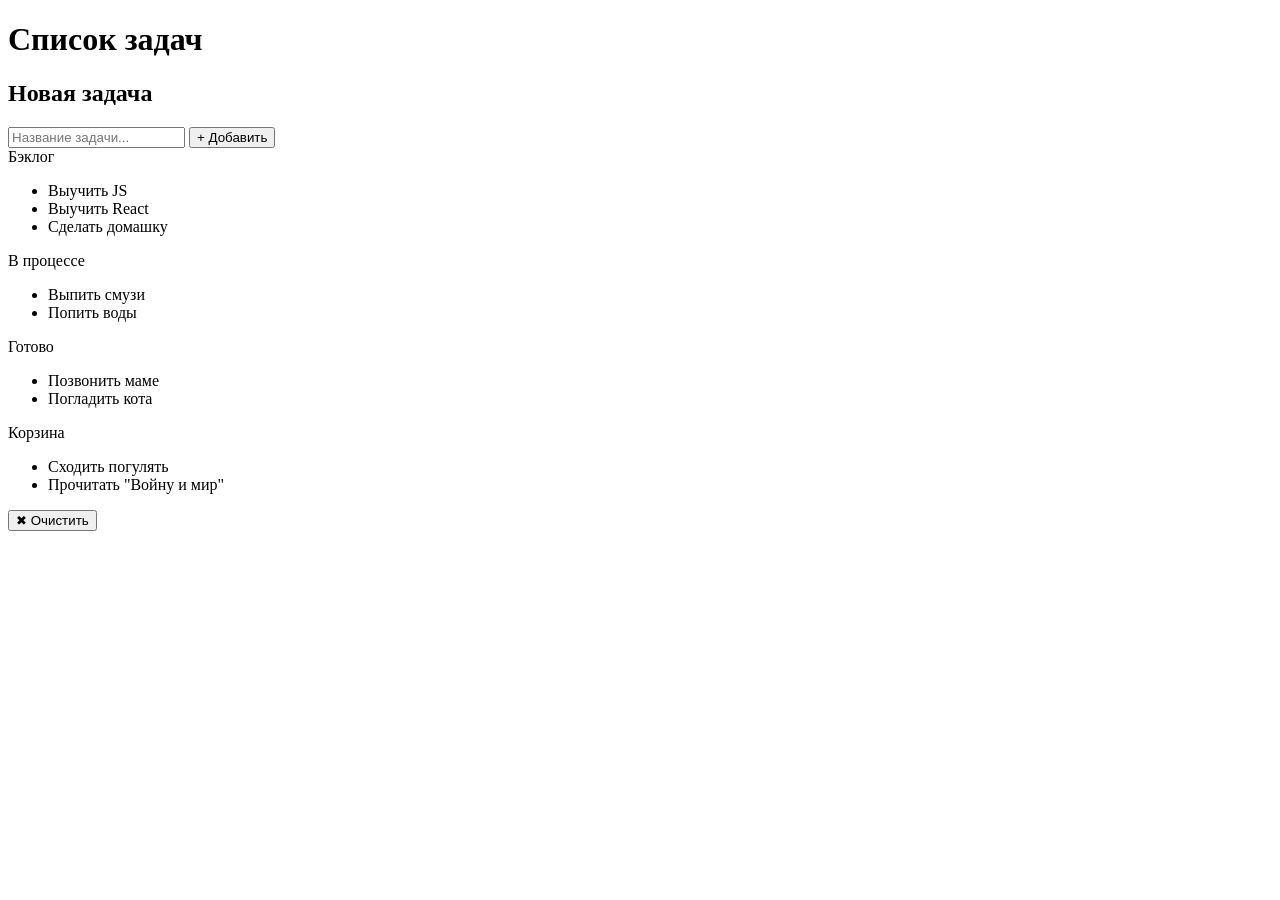
==== markup/index.html @ 329d95f0 "feat: scattered index across several files" ====
<!DOCTYPE html>
<html lang="ru">
<head>
    <meta charset="UTF-8">
    <meta name="viewport" content="width=device-width, initial-scale=1.0">
    <title>Список задач</title>
    <link rel="stylesheet" href="./styles/main.css">
</head>
<body>
    <header>
        <h1>Список задач</h1>
    </header>

    <section class="task-form">
        <h2>Новая задача</h2>
        <div class="input-container">
            <input type="text" placeholder="Название задачи...">
            <button id="add">+ Добавить</button>
        </div>
    </section>

    <section class="task-board">
        <div class="task-group">
            <div class="task-header backlog-header">Бэклог</div>
            <ul class="task-column backlog">
                <li>Выучить JS</li>
                <li>Выучить React</li>
                <li>Сделать домашку</li>
            </ul>
        </div>

        <div class="task-group">
            <div class="task-header process-header">В процессе</div>
            <ul class="task-column in-process">
                <li>Выпить смузи</li>
                <li>Попить воды</li>
            </ul>
        </div>

        <div class="task-group">
            <div class="task-header done-header">Готово</div>
            <ul class="task-column done">
                <li>Позвонить маме</li>
                <li>Погладить кота</li>
            </ul>
        </div>

        <div class="task-group">
            <div class="task-header trash-header">Корзина</div>
            <ul class="task-column trash">
                <li>Сходить погулять</li>
                <li>Прочитать "Войну и мир"</li>
            </ul>
            <button id="button">✖ Очистить</button>
        </div>
    </section>

    <script src="index.js" type="module"></script>
</body>
</html>
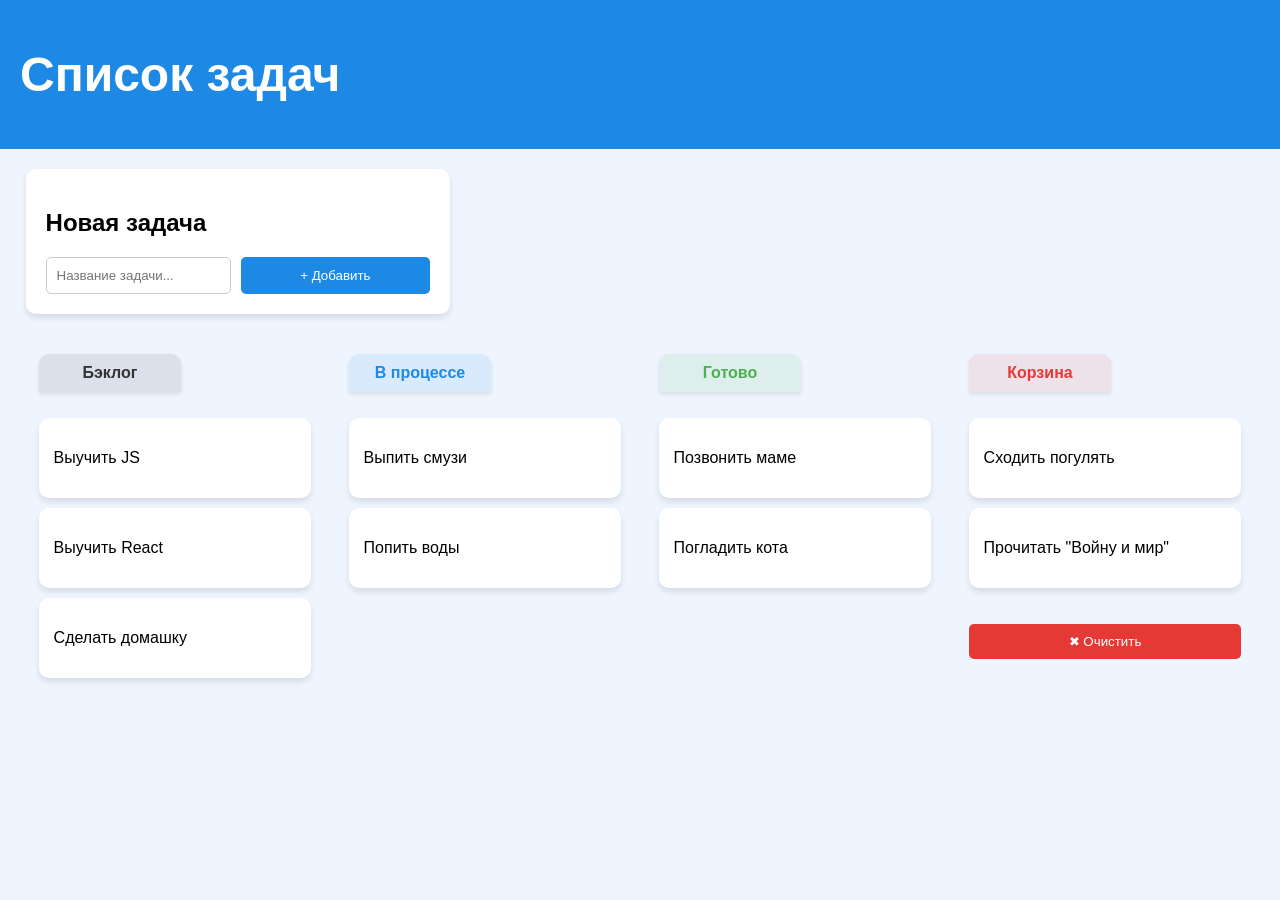
==== commit dbae1d4b: "feat: final version of thirdtask" ====
--- a/markup/index.html
+++ b/markup/index.html
@@ -4,7 +4,7 @@
     <meta charset="UTF-8">
     <meta name="viewport" content="width=device-width, initial-scale=1.0">
     <title>Список задач</title>
-    <link rel="stylesheet" href="./styles/main.css">
+    <link rel="stylesheet" href="../styles/main.css">
 </head>
 <body>
     <header>
--- a/styles/main.css
+++ b/styles/main.css
@@ -0,0 +1,111 @@
+body {
+    font-family: Arial, sans-serif;
+    background-color: #eef5ff;
+    margin: 0;
+    padding: 0;
+}
+
+header {
+    background-color: #1e88e5;
+    color: white;
+    text-align: left;
+    padding: 15px;
+    font-size: 1.5em;
+    padding-left: 20px;
+}
+
+.task-form {
+    background: white;
+    padding: 20px;
+    margin: 20px 0 20px 2%;
+    width: 30%;
+    text-align: center;
+    border-radius: 10px;
+    box-shadow: 0px 4px 6px rgba(0, 0, 0, 0.1);
+}
+
+.input-container {
+    display: flex;
+    flex-direction: row;
+    gap: 10px;
+}
+
+.task-form input {
+    width: 90%;
+    padding: 10px;
+    border: 1px solid #ccc;
+    border-radius: 5px;
+}
+.task-form h2{
+    text-align: left;
+}
+.task-form button {
+    padding: 10px 15px;
+    background-color: #1e88e5;
+    color: white;
+    border: none;
+    border-radius: 5px;
+    cursor: pointer;
+    width: 95%;
+}
+
+.task-board {
+    display: flex;
+    justify-content: space-around;
+    padding: 20px;
+    flex-wrap: wrap;
+}
+
+.task-group {
+    display: flex;
+    flex-direction: column;
+    align-items: stretch; 
+    width: 22%; 
+}
+
+.task-header {
+    background-color: rgba(30, 136, 229, 0.1); 
+    padding: 10px;
+    width: 45%; 
+    text-align: center;
+    font-weight: bold;
+    border-radius: 10px 10px 0 0;
+    box-shadow: 0px 2px 4px rgba(0, 0, 0, 0.1);
+}
+
+.backlog-header { color: #333; background-color: rgba(51, 51, 51, 0.1); } 
+.process-header { color: #1e88e5; background-color: rgba(30, 136, 229, 0.1); } 
+.done-header { color: #4caf50; background-color: rgba(76, 175, 80, 0.1); } 
+.trash-header { color: #e53935; background-color: rgba(229, 57, 53, 0.1); } 
+
+.task-column {
+
+    width: 100%;
+    padding: 0;
+    list-style: none;
+    text-align: left;
+}
+
+.task-column li {
+    background: white;
+    padding: 15px;
+    margin: 10px 0;
+    border-radius: 10px;
+    box-shadow: 0px 4px 6px rgba(0, 0, 0, 0.1);
+    min-height: 50px;
+    display: flex;
+    align-items: center;
+    justify-content: left;
+    text-align: left;
+}
+
+.task-group button {
+    width: 100%;
+    padding: 10px;
+    background-color: #e53935;
+    color: white;
+    border: none;
+    border-radius: 5px;
+    cursor: pointer;
+    margin-top: 10px;
+}
